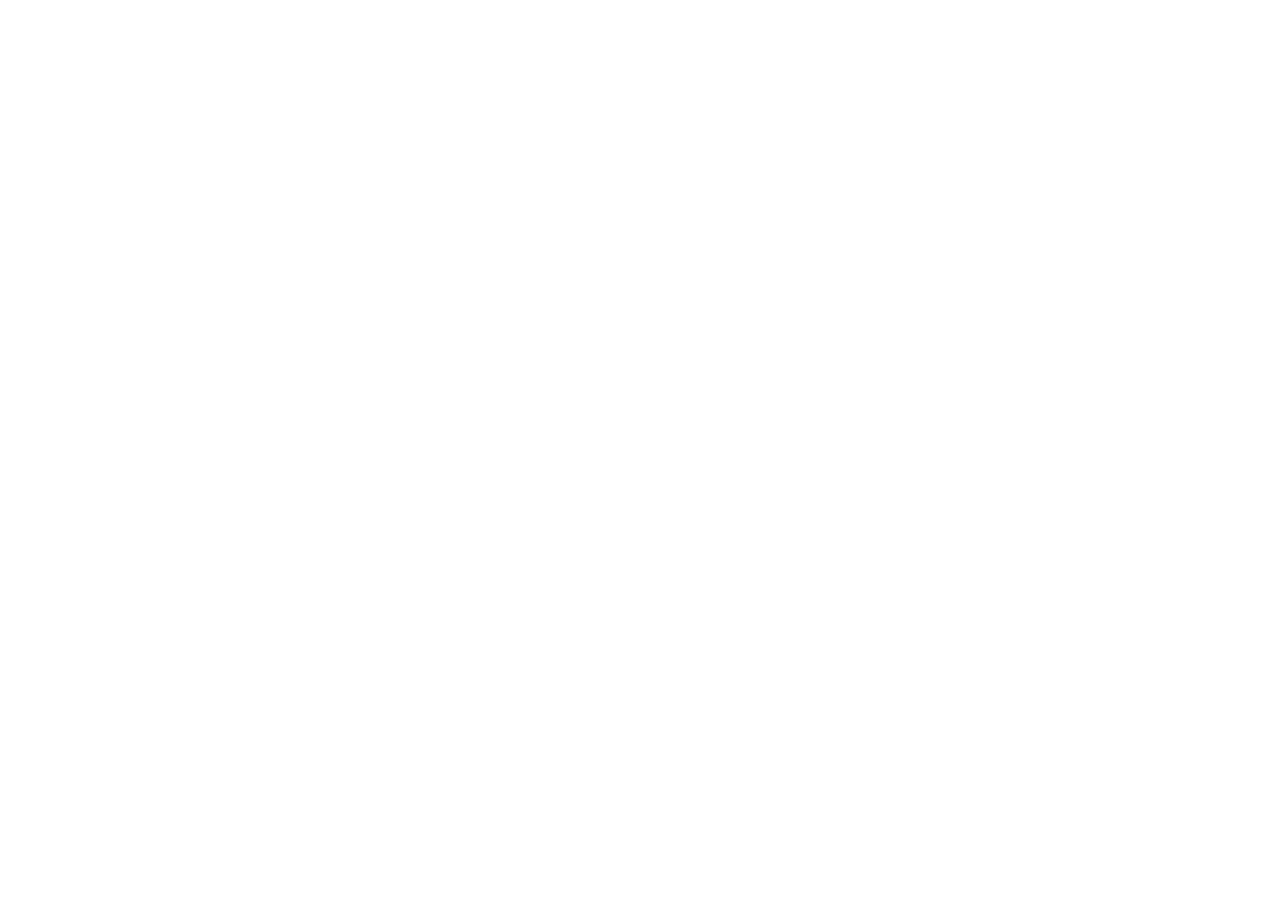
==== challenge_04/index.html @ 42f0eee6 "Challenges 1 and 2" ====
<!DOCTYPE html>
<html lang="en">
<head>
    <meta charset="UTF-8">
    <meta http-equiv="X-UA-Compatible" content="IE=edge">
    <meta name="viewport" content="width=device-width, initial-scale=1.0">
    <title>Challenge 01</title>
    <link rel="icon" sizes="192x192" href="assets/img/favicon.png">
    <link rel="stylesheet" href="assets/css/style.css">
</head>
<body>
    
</body>
</html>
---- challenge_04/assets/css/style.css ----
:root {
    --black: #000000;
    --white: #FFFFFF;
    --primary: #2B2A30;
    --secondary: #9d0000;
    --third: #00aa51;
}
html,
body {
    padding: 0;
    margin: 0;
    font-family: 'Poppins', Arial, sans-serif, serif;
    font-weight: normal;
    font-style: normal;
    font-size: 16px;
    color: var(--black);
    background-color: var(--white);
}






@media (min-width:992px) {
}
@media (max-width: 991px) {
}
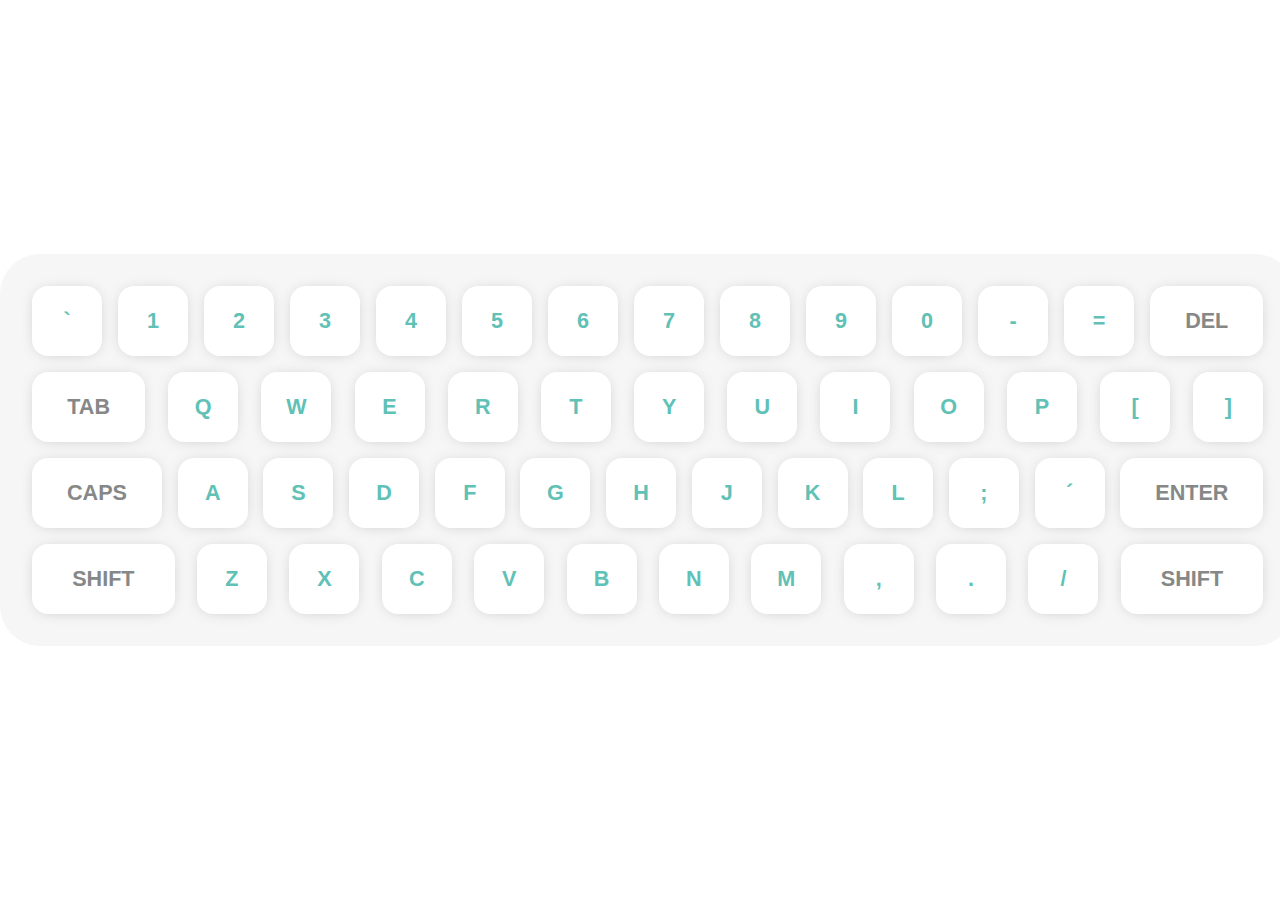
==== commit b7c66605: "Challenge 04 - Keyboard" ====
--- a/challenge_04/index.html
+++ b/challenge_04/index.html
@@ -4,11 +4,74 @@
     <meta charset="UTF-8">
     <meta http-equiv="X-UA-Compatible" content="IE=edge">
     <meta name="viewport" content="width=device-width, initial-scale=1.0">
-    <title>Challenge 01</title>
+    <title>Challenge 04 - Computer Keyboard</title>
     <link rel="icon" sizes="192x192" href="assets/img/favicon.png">
     <link rel="stylesheet" href="assets/css/style.css">
 </head>
 <body>
-    
+    <div class="container">
+        <div id="keyboard">
+            <div class="row row--numbers">
+                <div class="key">`</div>
+                <div class="key">1</div>
+                <div class="key">2</div>
+                <div class="key">3</div>
+                <div class="key">4</div>
+                <div class="key">5</div>
+                <div class="key">6</div>
+                <div class="key">7</div>
+                <div class="key">8</div>
+                <div class="key">9</div>
+                <div class="key">0</div>
+                <div class="key">-</div>
+                <div class="key">=</div>
+                <div class="key key--control">Del</div>
+            </div>
+            <div class="row row--letters">
+                <div class="key key--control">Tab</div>
+                <div class="key">q</div>
+                <div class="key">w</div>
+                <div class="key">e</div>
+                <div class="key">r</div>
+                <div class="key">t</div>
+                <div class="key">y</div>
+                <div class="key">u</div>
+                <div class="key">i</div>
+                <div class="key">o</div>
+                <div class="key">p</div>
+                <div class="key">[</div>
+                <div class="key">]</div>
+            </div>
+            <div class="row row--letters">
+                <div class="key key--control">Caps</div>
+                <div class="key">a</div>
+                <div class="key">s</div>
+                <div class="key">d</div>
+                <div class="key">f</div>
+                <div class="key">g</div>
+                <div class="key">h</div>
+                <div class="key">j</div>
+                <div class="key">k</div>
+                <div class="key">l</div>
+                <div class="key">;</div>
+                <div class="key">´</div>
+                <div class="key key--control">Enter</div>
+            </div>
+            <div class="row row--letters">
+                <div class="key key--control">Shift</div>
+                <div class="key">z</div>
+                <div class="key">x</div>
+                <div class="key">c</div>
+                <div class="key">v</div>
+                <div class="key">b</div>
+                <div class="key">n</div>
+                <div class="key">m</div>
+                <div class="key">,</div>
+                <div class="key">.</div>
+                <div class="key">/</div>
+                <div class="key key--control">Shift</div>
+            </div>
+        </div>
+    </div>
 </body>
 </html>--- a/challenge_04/assets/css/style.css
+++ b/challenge_04/assets/css/style.css
@@ -1,28 +1,83 @@
 :root {
     --black: #000000;
     --white: #FFFFFF;
-    --primary: #2B2A30;
-    --secondary: #9d0000;
-    --third: #00aa51;
+    --primary: #60C1B6;
+    --secondary: #868888;
+    --bg: #F6F6F6;
+    --key-size: 60px;
 }
+@import url('https://fonts.googleapis.com/css2?family=Inter:wght@700&display=swap');
 html,
 body {
     padding: 0;
     margin: 0;
-    font-family: 'Poppins', Arial, sans-serif, serif;
+    font-family: 'Inter', Arial, sans-serif, serif;
     font-weight: normal;
     font-style: normal;
     font-size: 16px;
     color: var(--black);
     background-color: var(--white);
 }
-
-
-
-
-
-
-@media (min-width:992px) {
+.container {
+    display: flex;
+    flex-direction: column;
+    flex-wrap: wrap;
+    justify-content: center;
+    align-items: center;
+    height: 100vh;
+    width: 100%;
 }
-@media (max-width: 991px) {
+#keyboard {
+    display: flex;
+    flex-wrap: wrap;
+    flex-direction: column;
+    align-items: center;
+    gap: 1rem 0;
+    padding: 32px;
+    border-radius: 40px;
+    background-color: var(--bg);
 }
+.row {
+    display: flex;
+    flex: 1 0;
+    gap: 0 1rem;
+}
+.key {
+    display: flex;
+    flex-direction: column;
+    flex-wrap: wrap;
+    justify-content: center;
+    align-items: center;
+    font-size: 1.35rem;
+    font-weight: bold;
+    text-align: center;
+    text-transform: uppercase;
+    color: var(--primary);
+    height: var(--key-size);
+    width: var(--key-size);
+    padding: 5px;
+    border-radius: 1rem;
+    background-color: var(--white);
+    box-shadow: 0px 1px 15px -5px rgba(0, 0, 0, 0.25);
+    cursor: pointer;
+}
+.key:hover {
+    box-shadow: 0px 1px 15px -5px rgba(0, 0, 0, 0.5);
+}
+.key--control {
+    color: var(--secondary);
+    padding: 5px 35px;
+    width: auto;
+}
+.row:nth-child(2) {
+    gap: 0 23.2px;
+}
+.row:nth-child(3) {
+    gap: 0 15.7px;
+}
+.row:nth-child(4) {
+    gap: 0 22.4px;
+}
+.row:nth-child(4) .key--control {
+    padding: 5px 40px;
+}